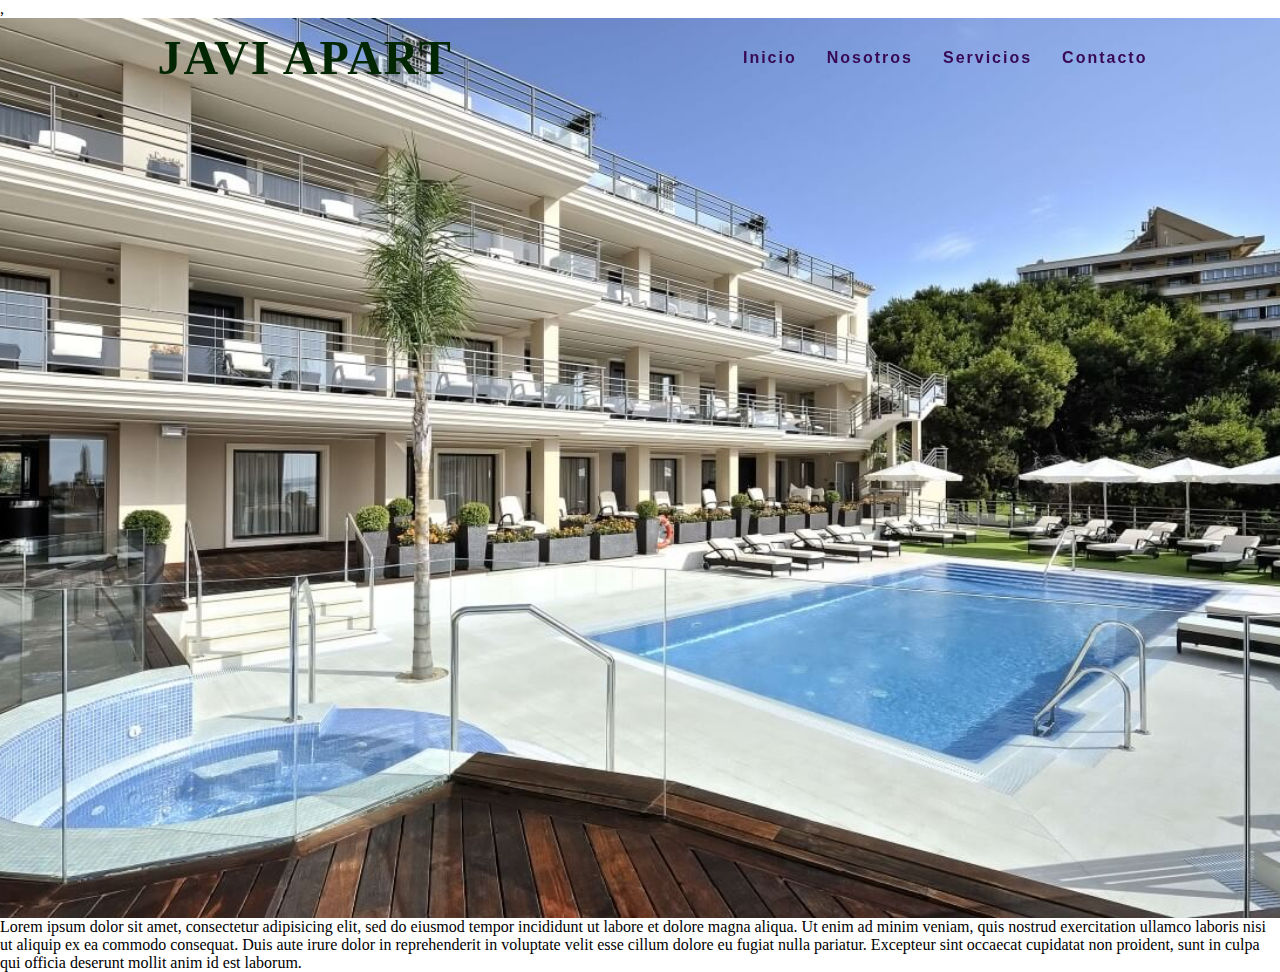
==== index.html @ 0197ef3e "Add files via upload" ====
<!DOCTYPE html>
<html lang="es">
<head>
	<title></title>
    <link rel="stylesheet" href="./CSS/estilo.css">
</head>
<body>
	<header>
		<a href="#" class="logo">JAVI APART</a>
		<nav>
			<ul>
				<li><a href="#">Inicio</a></li>
				<li><a href="#">Nosotros</a></li>
				<li><a href="#">Servicios</a></li>
				<!--<li><a href="#">Portafolio</a></li>-->
                <li><a href="./html/contacto.html">Contacto</a></li>
			</ul>
		</nav>

	</header>
    
   ,<!-- <img class="img-fluid" src="https://svgsilh.com/svg/1093169.svg" >  -->
 
	<section class="zona1"></section>
	<section>
		Lorem ipsum dolor sit amet, consectetur adipisicing elit, sed do eiusmod
		tempor incididunt ut labore et dolore magna aliqua. Ut enim ad minim veniam,
		quis nostrud exercitation ullamco laboris nisi ut aliquip ex ea commodo
		consequat. Duis aute irure dolor in reprehenderit in voluptate velit esse
		cillum dolore eu fugiat nulla pariatur. Excepteur sint occaecat cupidatat non
		proident, sunt in culpa qui officia deserunt mollit anim id est laborum.
	</section>

	<script src="./js/js.js"> </script>
</body>
</html>
---- CSS/estilo.css ----
*{
    margin: 0;
    padding: 0;
}
header{
    position: fixed;
    top: 0;
    left: 0;
    width: 100%;
    display: flex;
    justify-content: space-around;
    transition: 0.7s;
    padding: 30px 20px;
    z-index: 10;
}
header.abajo{
    background: #370854;
    padding: 30px 20px;
}
header .logo{
    position: relative;
    color: #022502;
    font-weight: bold;
    font-size: 3em;
    letter-spacing: 2px;
    transition: 1.5s;
    text-decoration: none;
}
nav{
    display: flex;
    justify-content: center;
    align-items: center;
}

header ul{
    position: relative;
    display: flex;
    justify-content: center;
    align-items: center;
}

header ul li{
    list-style: none;
}

header ul li a{
    position: relative;
    font-family: helvetica;
    margin: 0 15px;
    text-decoration: none;
    color: #370854;
    letter-spacing: 2px;
    font-weight: 600;
    transition: 0.7s;
    justify-content: right;
}

header ul li a:hover{
    background: #786b59;
    /*box-shadow: inset 200px 0 0 0 #0c2d5e;*/
    padding: 5px;  
    color: #fffe;
}

.img-fluid{
    position: absolute;
    display: inline;
    z-index: 1;
    margin: 127px 0px 50px 1000px;
    width: 30px;            
} 

.zona1{
    position: relative;
    width: 100%;
    height: 100vh;
    background: url(../imagen/hotel.jpg);
    background-size: cover;
    background-position: center center;
}
header.abajo .logo,
header.abajo ul li a{
    color: #fffa66;
}
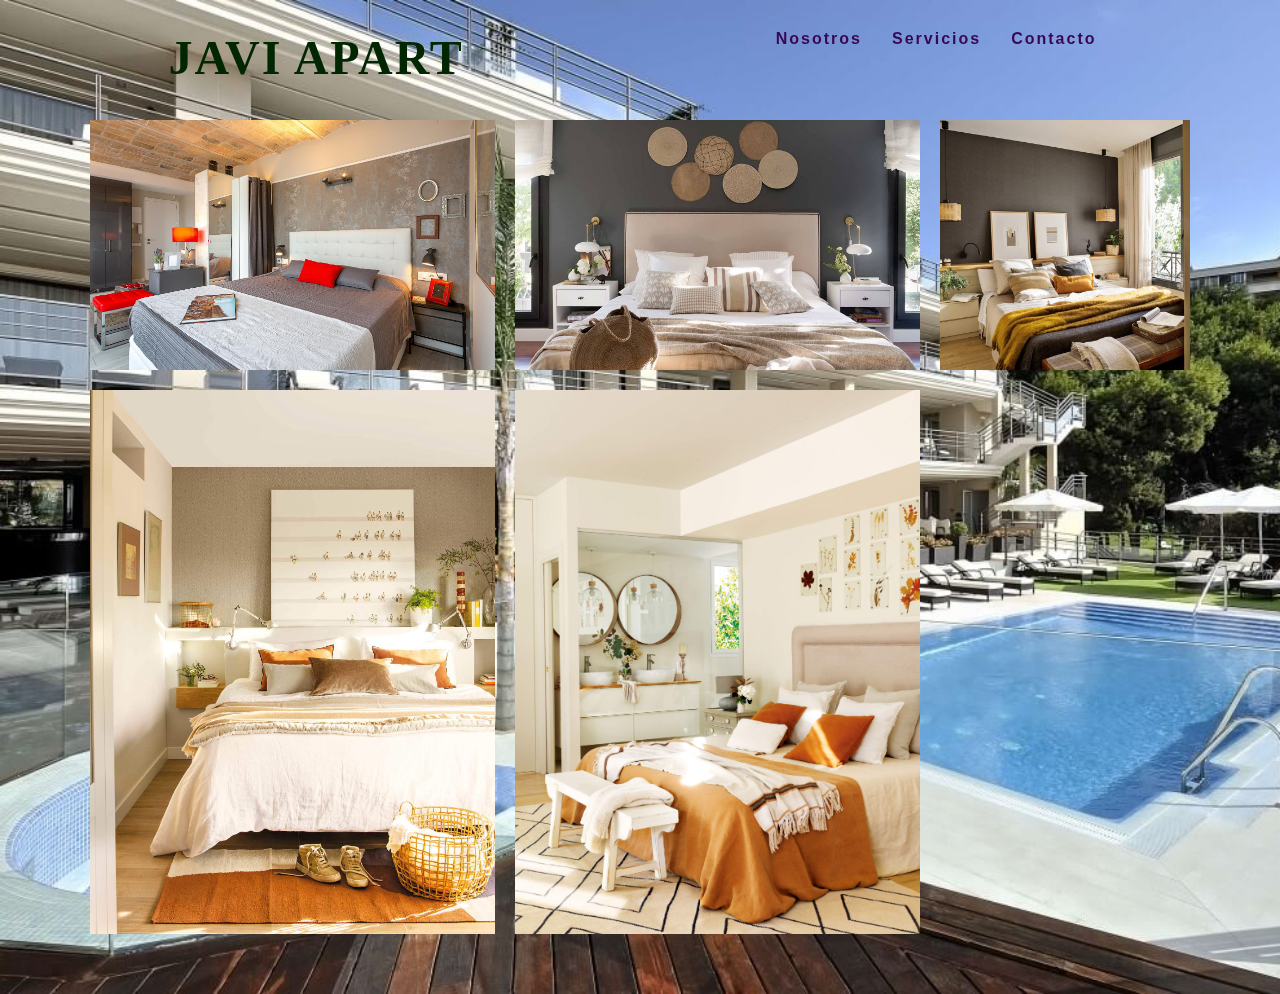
==== commit e2154b06: "Add files via upload" ====
--- a/index.html
+++ b/index.html
@@ -1,35 +1,91 @@
 <!DOCTYPE html>
 <html lang="es">
 <head>
-	<title></title>
+	<title>JAVI APART</title>
     <link rel="stylesheet" href="./CSS/estilo.css">
+	<link rel="stylesheet" href="https://cdnjs.cloudflare.com/ajax/libs/font-awesome/6.5.2/css/all.min.css" integrity="sha512-SnH5WK+bZxgPHs44uWIX+LLJAJ9/2PkPKZ5QiAj6Ta86w+fsb2TkcmfRyVX3pBnMFcV7oQPJkl9QevSCWr3W6A==" crossorigin="anonymous" referrerpolicy="no-referrer" />
 </head>
 <body>
 	<header>
 		<a href="#" class="logo">JAVI APART</a>
 		<nav>
 			<ul>
-				<li><a href="#">Inicio</a></li>
-				<li><a href="#">Nosotros</a></li>
-				<li><a href="#">Servicios</a></li>
-				<!--<li><a href="#">Portafolio</a></li>-->
-                <li><a href="./html/contacto.html">Contacto</a></li>
+				<!--<li><a href="#">Inicio</a></li>-->
+				<li><a href="./html/nosotros.html">Nosotros</a></li>
+				<li><a href="./html/servicio.html">Servicios</a></li>
+				<li><a href="./html/contacto.html">Contacto</a></li>
 			</ul>
 		</nav>
 
 	</header>
     
-   ,<!-- <img class="img-fluid" src="https://svgsilh.com/svg/1093169.svg" >  -->
- 
-	<section class="zona1"></section>
-	<section>
-		Lorem ipsum dolor sit amet, consectetur adipisicing elit, sed do eiusmod
-		tempor incididunt ut labore et dolore magna aliqua. Ut enim ad minim veniam,
-		quis nostrud exercitation ullamco laboris nisi ut aliquip ex ea commodo
-		consequat. Duis aute irure dolor in reprehenderit in voluptate velit esse
-		cillum dolore eu fugiat nulla pariatur. Excepteur sint occaecat cupidatat non
-		proident, sunt in culpa qui officia deserunt mollit anim id est laborum.
-	</section>
+    <div class="container-img">
+        <div class="box-img">
+            <a href="#">
+                <figure>
+                    <img src="./imagen/1.jpg" alt="img-galeria">
+                </figure>
+             </a>
+        </div>
+
+        <div class="box-img">
+            <a href="#">
+                <figure>
+                    <img src="./imagen/2.jpg" alt="img-galeria">
+                </figure>
+            </a>
+        </div>
+
+        <div class="box-img">
+            <a href="#">
+                <figure>
+                    <img src="./imagen/3.jpg" alt="img-galeria">
+                </figure>
+            </a>
+        </div>
+
+        <div class="box-img">
+            <a href="#">
+                <figure>
+                    <img src="./imagen/4.jpg" alt="img-galeria">
+                </figure>
+            </a>
+        </div>
+
+        <div class="box-img">
+            <a href="#">
+                <figure>
+                    <img src="./imagen/5.jpg" alt="img-galeria">
+                </figure>
+            </a>
+        </div>
+
+    </div>
+
+	
+
+
+
+	<footer>
+
+		<div>
+		<a href="https://www.instagram.com/" target="_blank">
+			<i class="fa-brands fa-instagram icon"></i>
+		</a>
+
+		<a href="https://web.facebook.com/" target="_blank">
+			<i class="fa-brands fa-facebook icon"></i>
+		</a>
+		<a href="https://github.com/" target="_blank">
+			<i class="fa-brands fa-github icon"></i>
+		</a>
+		<a href="https://wa.me/15551234567" target="_blank">
+			<i class="fa-brands fa-whatsapp icon"></i>
+		</a>
+
+
+		</div>
+	</footer>
 
 	<script src="./js/js.js"> </script>
 </body>
--- a/CSS/estilo.css
+++ b/CSS/estilo.css
@@ -1,7 +1,16 @@
 *{
     margin: 0;
     padding: 0;
+    box-sizing: border-box;
 }
+
+body{
+    background-image: url(../imagen/hotel.jpg);
+    background-size: cover;
+    position:static;
+    
+}
+
 header{
     position: fixed;
     top: 0;
@@ -23,14 +32,15 @@
     font-weight: bold;
     font-size: 3em;
     letter-spacing: 2px;
-    transition: 1.5s;
+    transition: 0.7s;
     text-decoration: none;
 }
+/*
 nav{
     display: flex;
     justify-content: center;
     align-items: center;
-}
+}*/
 
 header ul{
     position: relative;
@@ -62,23 +72,114 @@
     color: #fffe;
 }
 
-.img-fluid{
+.container-img{
+    width: 100%;
+    max-width: 1100px;
+    margin: auto;
+    margin-top: 120px;
+    margin-bottom: 60px;
+    display: grid;
+    grid-template-columns: auto auto auto;
+    grid-template-rows: 250px;
+    grid-gap: 20px;
+
+}
+.container-img .box-img figure{
+
+    width: 100%;
+    height: 100%;
+
+}
+
+.container-img .box-img img{
+    width: 100%;
+    height: 100%;
+    object-fit: cover;
+   
+}
+
+.container-img .box-img:nth-child(1){
+    grid-column-start: span 1;
+}
+
+.container-img .box-img:nth-child(4){
+grid-column-start: span 1;
+
+}
+
+.container-img .box-img img:hover {
+    transform: scale(1.5);
+
+}
+.container-img .box-img {overflow:hidden;}
+
+@media screen and (max-width: 800px){
+    .container-img{
+        width: 95%;
+        grid-template-columns: auto auto;
+        grid-template-rows: auto;
+        grid-gap: 10px;
+    }
+    .container-img .box-img:nth-child(1){
+        grid-column-start: span 1;
+    }
+    
+}
+
+@media screen and (max-width: 500px){
+    .container-img{
+        width: 90%;
+        grid-template-columns: repeat(1,1fr);
+      
+
+    }
+    .container-img .box-img:nth-child(1){
+        height: 200px;
+    }
+    
+}
+
+
+/*.img-fluid{
     position: absolute;
     display: inline;
     z-index: 1;
     margin: 127px 0px 50px 1000px;
     width: 30px;            
-} 
+} */
 
-.zona1{
-    position: relative;
+/*.zona1{
+    position:absolute;
     width: 100%;
     height: 100vh;
     background: url(../imagen/hotel.jpg);
     background-size: cover;
     background-position: center center;
-}
+}*/
 header.abajo .logo,
 header.abajo ul li a{
     color: #fffa66;
-}+}
+
+footer {
+	text-align: center;
+	padding: 7px;
+	max-width: 8px;
+	position: fixed;
+	top: 180px;
+	right: 25px;
+
+		.icon {
+			margin-top: 12px;
+			margin-right: 10px;
+            display: inline-block;
+			font-size: 35px;
+            right: 25px;
+            color: #f5f511;
+            
+            
+		}
+	}
+/*}*/
+
+
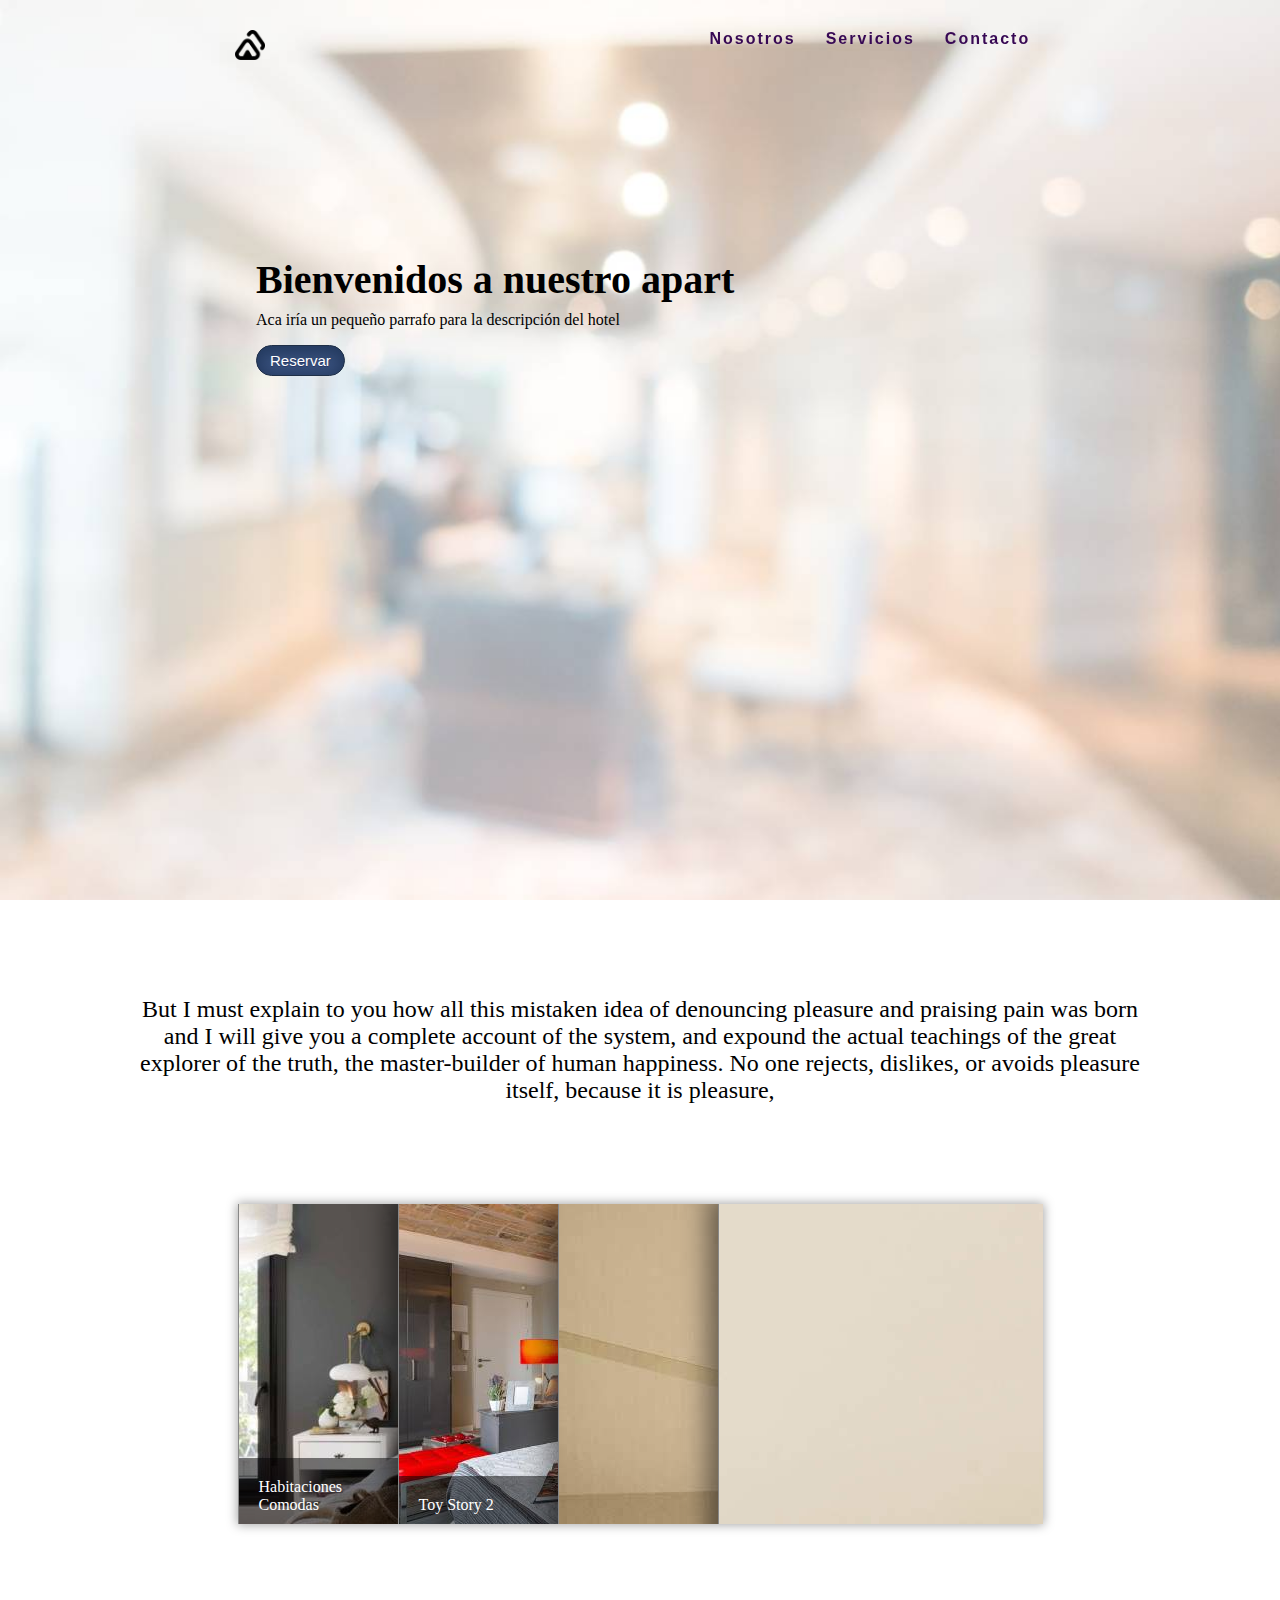
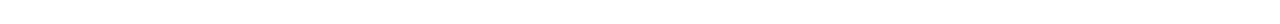
==== commit 8688c8e4: "modificaciones 1" ====
--- a/index.html
+++ b/index.html
@@ -7,7 +7,7 @@
 </head>
 <body>
 	<header>
-		<a href="#" class="logo">JAVI APART</a>
+		<img class="logo" src="/imagen/logo.png" alt="Javi Apart">
 		<nav>
 			<ul>
 				<!--<li><a href="#">Inicio</a></li>-->
@@ -18,25 +18,68 @@
 		</nav>
 
 	</header>
-    
-    <div class="container-img">
+    <div class="container">
+        <h1 class="titulo">Bienvenidos a nuestro apart</h1>
+        <p class="parrafo-titulo">Aca iría un pequeño parrafo para la descripción del hotel</p>
+        <a href="#" class="boton">Reservar</a>
+    </div>
+    <!-- <div class="container-img">
         <div class="box-img">
             <a href="#">
                 <figure>
-                    <img src="./imagen/1.jpg" alt="img-galeria">
+                    
                 </figure>
              </a>
         </div>
+    </div> -->
+    <section class="intro">
+        <p>But I must explain to you how all this mistaken idea of denouncing pleasure and praising pain was born and I will give you a complete account of the system, and expound the actual teachings of the great explorer of the truth, the master-builder of human happiness. No one rejects, dislikes, or avoids pleasure itself, because it is pleasure,</p>
+    </section>
+    <div class="accordian">
+        <p></p>
+        <ul>
+            <li>
+                <div class="image_title">
+                    <a href="#">Habitaciones Comodas</a>
 
-        <div class="box-img">
+                </div>
+                <a href="#">
+                    <img src="./imagen/2-hotel.jpg"/>
+                </a>
+            </li>
+            <li>
+                <div class="image_title">
+                    <a href="#">Toy Story 2</a>
+                </div>
+                <a href="#">
+                    <img src="./imagen/1-hotel.jpg"/>
+                </a>
+            </li>
+            <li>
+                
+                <a href="#">
+                    <img src="./imagen/4.jpg"/>
+                </a>
+            </li>
+            <li>
+                
+                <a href="#">
+                    <img src="./imagen/5.jpg"/>
+                </a>
+            </li>
+
+        </ul>
+    </div>
+
+        <!-- <div class="box-img">
             <a href="#">
                 <figure>
                     <img src="./imagen/2.jpg" alt="img-galeria">
                 </figure>
             </a>
-        </div>
+        </div> -->
 
-        <div class="box-img">
+        <!-- <div class="box-img">
             <a href="#">
                 <figure>
                     <img src="./imagen/3.jpg" alt="img-galeria">
@@ -58,9 +101,9 @@
                     <img src="./imagen/5.jpg" alt="img-galeria">
                 </figure>
             </a>
-        </div>
+        </div> -->
 
-    </div>
+  
 
 	
 
--- a/CSS/estilo.css
+++ b/CSS/estilo.css
@@ -4,16 +4,135 @@
     box-sizing: border-box;
 }
 
-body{
-    background-image: url(../imagen/hotel.jpg);
-    background-size: cover;
-    position:static;
+
+.container{
+    background-image: url(../imagen/fondo-hotel.jpg);
+    background-size:cover;
+    background-repeat:no-repeat;
+    height: 100vh;
+    padding-top: 20%;
+    padding-left: 20%;
+   
+}
+.titulo{
+    font-size: 2.5em;
+    margin-bottom: 0.2em;
+}
+.parrafo-titulo{
+    padding-bottom: 1em;
+}
+
+.boton {
+	box-shadow:inset 0px 0px 15px 3px #23395e;
+	background:linear-gradient(to bottom, #2e466e 5%, #415989 100%);
+	background-color:#2e466e;
+	border-radius:17px;
+	border:1px solid #1f2f47;
+	display:inline-block;
+	cursor:pointer;
+	color:#ffffff;
+	font-family:Arial;
+	font-size:15px;
+	padding:6px 13px;
+	text-decoration:none;
+	text-shadow:0px 1px 0px #263666;
     
 }
+.logo{
+    width: 30px;
+}
+.logo.abajo{
+    background-color: #fff;
+    width: 20px;
+}
+.boton:hover {
+	background:linear-gradient(to bottom, #415989 5%, #2e466e 100%);
+	background-color:#415989;
+}
+.boton:active {
+	position:relative;
+	top:1px;
+}
+
+/* ACA EMPIEZA EL CODIGO DE LA GALERIA */
+.intro{
+    display: flex;
+    width: 80%;
+    margin: 0 auto;
+    text-align: center;
+    padding-top: 4em;
+    font-size: 1.5em;
+}
+.accordian {
+	width: 805px; height: 320px;
+	overflow: hidden;
+	
+	/*Time for some styling*/
+	margin: 100px auto;
+	box-shadow: 0 0 10px 1px rgba(0, 0, 0, 0.35);
+	-webkit-box-shadow: 0 0 10px 1px rgba(0, 0, 0, 0.35);
+	-moz-box-shadow: 0 0 10px 1px rgba(0, 0, 0, 0.35);
+}
+
+/*A small hack to prevent flickering on some browsers*/
+.accordian ul {
+	width: 2000px;
+	/*This will give ample space to the last item to move
+	instead of falling down/flickering during hovers.*/
+}
+
+.accordian li {
+	position: relative;
+	display: block;
+	width: 160px;
+	float: left;
+	
+	border-left: 1px solid #888;
+	
+	box-shadow: 0 0 25px 10px rgba(0, 0, 0, 0.5);
+	-webkit-box-shadow: 0 0 25px 10px rgba(0, 0, 0, 0.5);
+	-moz-box-shadow: 0 0 25px 10px rgba(0, 0, 0, 0.5);
+	
+	/*Transitions to give animation effect*/
+	transition: all 0.5s;
+	-webkit-transition: all 0.5s;
+	-moz-transition: all 0.5s;
+	/*If you hover on the images now you should be able to 
+	see the basic accordian*/
+}
+
+/*Reduce with of un-hovered elements*/
+.accordian ul:hover li {width: 40px;}
+/*Lets apply hover effects now*/
+/*The LI hover style should override the UL hover style*/
+.accordian ul li:hover {width: 640px;}
+
+
+.accordian li img {
+	display: block;
+}
+
+/*Image title styles*/
+.image_title {
+	background: rgba(0, 0, 0, 0.5);
+	position: absolute;
+	left: 0; bottom: 0;	
+    width: 100%;	
+
+}
+.image_title a {
+	display: block;
+	color: #fff;
+	text-decoration: none;
+	padding: 20px;
+	font-size: 16px;
+}
+
+/* ACA TERMINAN LOS ESTILOS DE LA GALERIA */
 
 header{
     position: fixed;
-    top: 0;
+    top: 20;
     left: 0;
     width: 100%;
     display: flex;
@@ -23,7 +142,7 @@
     z-index: 10;
 }
 header.abajo{
-    background: #370854;
+    background: #D5D493;
     padding: 30px 20px;
 }
 header .logo{
@@ -72,6 +191,7 @@
     color: #fffe;
 }
 
+
 .container-img{
     width: 100%;
     max-width: 1100px;
@@ -91,12 +211,12 @@
 
 }
 
-.container-img .box-img img{
+/* .container-img .box-img img{
     width: 100%;
     height: 100%;
     object-fit: cover;
    
-}
+} */
 
 .container-img .box-img:nth-child(1){
     grid-column-start: span 1;
@@ -113,30 +233,75 @@
 }
 .container-img .box-img {overflow:hidden;}
 
-@media screen and (max-width: 800px){
-    .container-img{
-        width: 95%;
-        grid-template-columns: auto auto;
-        grid-template-rows: auto;
-        grid-gap: 10px;
-    }
-    .container-img .box-img:nth-child(1){
-        grid-column-start: span 1;
-    }
+form h4{
+    padding-bottom: 1em ;
+}
+.divform{
+    display: grid;
+    justify-content: center;
+    align-items: center;
+    padding-top: 5em;
+    background-image: url(../imagen/fondo-hotel.jpg);
+    background-size:cover;
+    background-repeat:no-repeat;
+    height: 80vh;
     
 }
 
+@media screen and (max-width: 960px){
+    .parrafo-titulo{
+        padding-bottom: 1em;
+        width: 85%;
+    }
+    .titulo{
+        font-size: 2.5em;
+        margin-bottom: 0.2em;
+        width: 85%;
+    }
+    .formdiv{
+        display: flex;
+        flex-direction: column;
+        max-width: 60vh;
+        margin: 0 auto;
+    }
+    .divform{
+        display: grid;
+        justify-content: center;
+        align-items: center;
+        
+        
+    }
+    .container{
+        background-image: url(../imagen/fondo-hotel.jpg);
+        background-size:cover;
+        background-repeat:no-repeat;
+        height: 70vh;
+        padding-top: 20%;
+        padding-left: 20%;
+       
+    }
+
+    
+}
+
 @media screen and (max-width: 500px){
-    .container-img{
-        width: 90%;
-        grid-template-columns: repeat(1,1fr);
-      
-
-    }
-    .container-img .box-img:nth-child(1){
-        height: 200px;
-    }
-    
+
+    .parrafo-titulo{
+        padding-bottom: 1em;
+        width: 85%;
+    }
+    .titulo{
+        font-size: 2.5em;
+        margin-bottom: 0.2em;
+        width: 85%;
+    }
+
+    .formdiv{
+        display: flex;
+        flex-direction: column;
+        max-width: 60vh;
+        margin: 0 auto;
+    }
 }
 
 
@@ -158,7 +323,7 @@
 }*/
 header.abajo .logo,
 header.abajo ul li a{
-    color: #fffa66;
+    color: #817c00;
 }
 
 footer {
@@ -175,7 +340,7 @@
             display: inline-block;
 			font-size: 35px;
             right: 25px;
-            color: #f5f511;
+            color: #2b2a01  ;
             
             
 		}
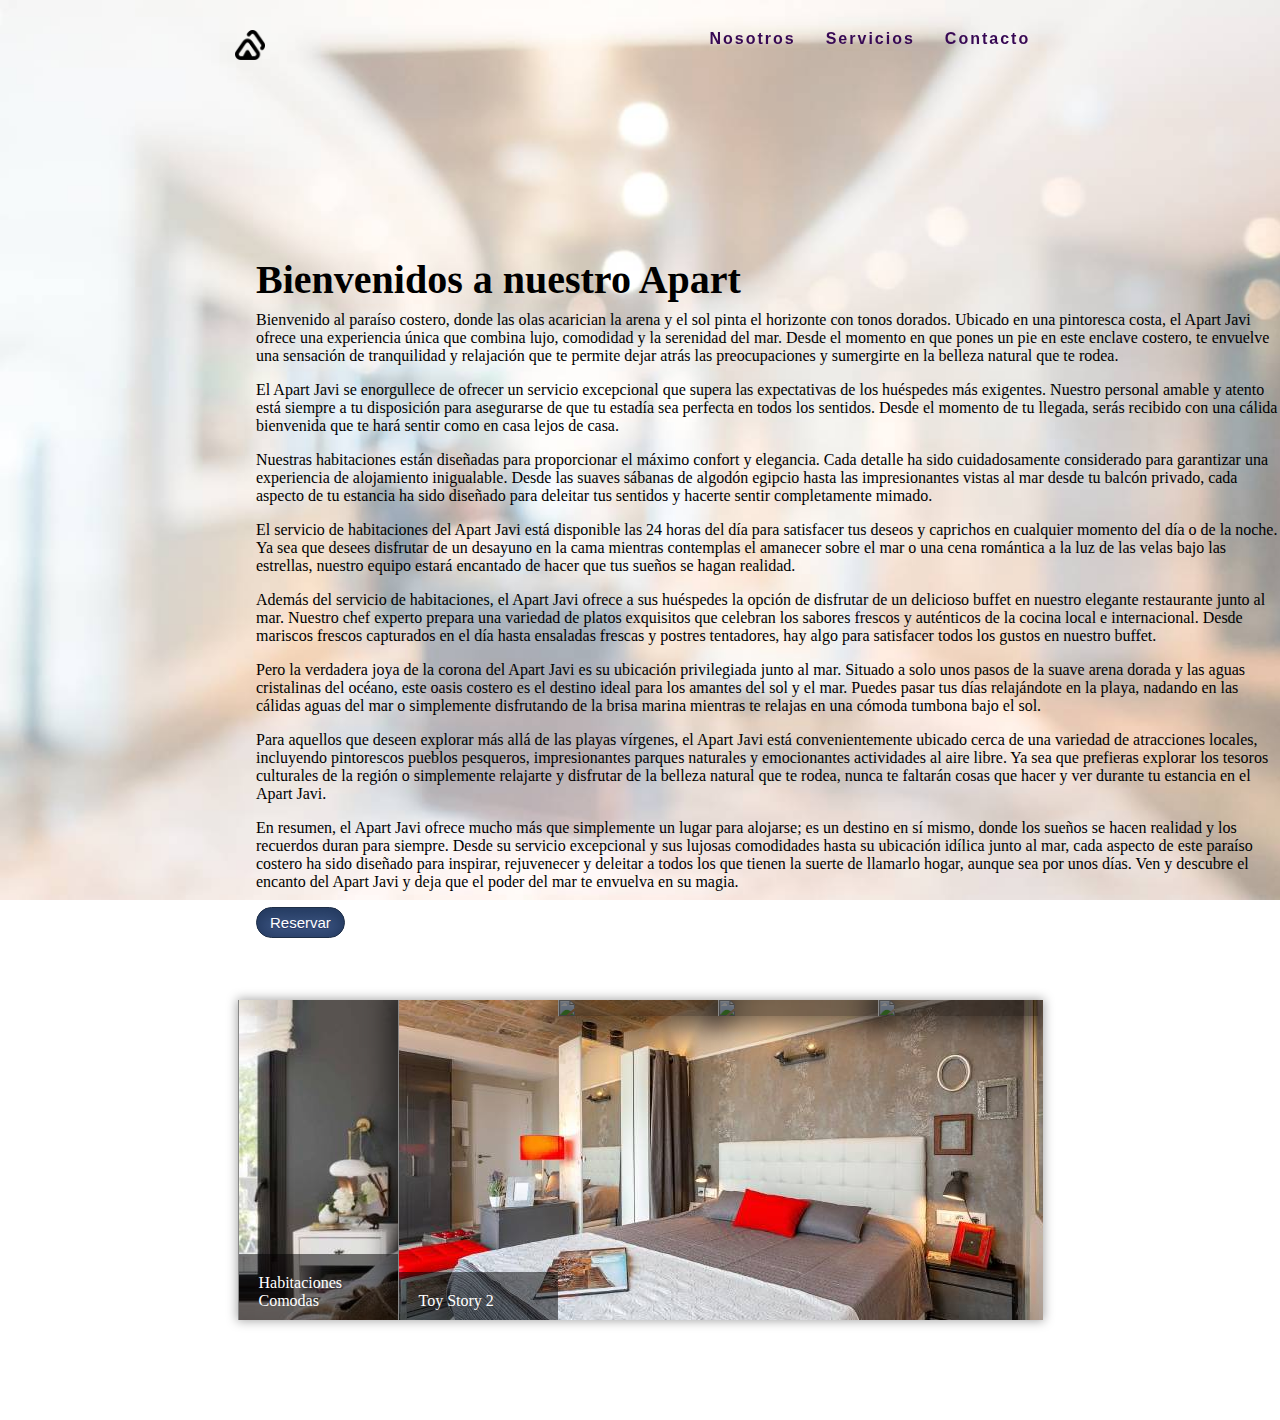
==== commit 9b117845: "modificamos inicio errores validator" ====
--- a/index.html
+++ b/index.html
@@ -19,8 +19,23 @@
 
 	</header>
     <div class="container">
-        <h1 class="titulo">Bienvenidos a nuestro apart</h1>
-        <p class="parrafo-titulo">Aca iría un pequeño parrafo para la descripción del hotel</p>
+        <h1 class="titulo">Bienvenidos a nuestro Apart</h1>
+        <p class="parrafo-titulo">Bienvenido al paraíso costero, donde las olas acarician la arena y el sol pinta el horizonte con tonos dorados. Ubicado en una pintoresca costa, el Apart Javi ofrece una experiencia única que combina lujo, comodidad y la serenidad del mar. Desde el momento en que pones un pie en este enclave costero, te envuelve una sensación de tranquilidad y relajación que te permite dejar atrás las preocupaciones y sumergirte en la belleza natural que te rodea.</p>
+
+        <p class="parrafo-titulo">El Apart Javi se enorgullece de ofrecer un servicio excepcional que supera las expectativas de los huéspedes más exigentes. Nuestro personal amable y atento está siempre a tu disposición para asegurarse de que tu estadía sea perfecta en todos los sentidos. Desde el momento de tu llegada, serás recibido con una cálida bienvenida que te hará sentir como en casa lejos de casa.</p>
+            
+        <p class="parrafo-titulo">Nuestras habitaciones están diseñadas para proporcionar el máximo confort y elegancia. Cada detalle ha sido cuidadosamente considerado para garantizar una experiencia de alojamiento inigualable. Desde las suaves sábanas de algodón egipcio hasta las impresionantes vistas al mar desde tu balcón privado, cada aspecto de tu estancia ha sido diseñado para deleitar tus sentidos y hacerte sentir completamente mimado.</p>
+            
+        <p class="parrafo-titulo">El servicio de habitaciones del Apart Javi está disponible las 24 horas del día para satisfacer tus deseos y caprichos en cualquier momento del día o de la noche. Ya sea que desees disfrutar de un desayuno en la cama mientras contemplas el amanecer sobre el mar o una cena romántica a la luz de las velas bajo las estrellas, nuestro equipo estará encantado de hacer que tus sueños se hagan realidad.</p>
+            
+        <p class="parrafo-titulo">Además del servicio de habitaciones, el Apart Javi ofrece a sus huéspedes la opción de disfrutar de un delicioso buffet en nuestro elegante restaurante junto al mar. Nuestro chef experto prepara una variedad de platos exquisitos que celebran los sabores frescos y auténticos de la cocina local e internacional. Desde mariscos frescos capturados en el día hasta ensaladas frescas y postres tentadores, hay algo para satisfacer todos los gustos en nuestro buffet.</p>
+            
+        <p class="parrafo-titulo">Pero la verdadera joya de la corona del Apart Javi es su ubicación privilegiada junto al mar. Situado a solo unos pasos de la suave arena dorada y las aguas cristalinas del océano, este oasis costero es el destino ideal para los amantes del sol y el mar. Puedes pasar tus días relajándote en la playa, nadando en las cálidas aguas del mar o simplemente disfrutando de la brisa marina mientras te relajas en una cómoda tumbona bajo el sol.</p>
+            
+        <p class="parrafo-titulo">Para aquellos que deseen explorar más allá de las playas vírgenes, el Apart Javi está convenientemente ubicado cerca de una variedad de atracciones locales, incluyendo pintorescos pueblos pesqueros, impresionantes parques naturales y emocionantes actividades al aire libre. Ya sea que prefieras explorar los tesoros culturales de la región o simplemente relajarte y disfrutar de la belleza natural que te rodea, nunca te faltarán cosas que hacer y ver durante tu estancia en el Apart Javi.</p>
+            
+        <p class="parrafo-titulo">En resumen, el Apart Javi ofrece mucho más que simplemente un lugar para alojarse; es un destino en sí mismo, donde los sueños se hacen realidad y los recuerdos duran para siempre. Desde su servicio excepcional y sus lujosas comodidades hasta su ubicación idílica junto al mar, cada aspecto de este paraíso costero ha sido diseñado para inspirar, rejuvenecer y deleitar a todos los que tienen la suerte de llamarlo hogar, aunque sea por unos días. Ven y descubre el encanto del Apart Javi y deja que el poder del mar te envuelva en su magia.</p>
+
         <a href="#" class="boton">Reservar</a>
     </div>
     <!-- <div class="container-img">
@@ -32,9 +47,13 @@
              </a>
         </div>
     </div> -->
+    <!--
     <section class="intro">
         <p>But I must explain to you how all this mistaken idea of denouncing pleasure and praising pain was born and I will give you a complete account of the system, and expound the actual teachings of the great explorer of the truth, the master-builder of human happiness. No one rejects, dislikes, or avoids pleasure itself, because it is pleasure,</p>
     </section>
+    -->
+
+
     <div class="accordian">
         <p></p>
         <ul>
@@ -44,7 +63,7 @@
 
                 </div>
                 <a href="#">
-                    <img src="./imagen/2-hotel.jpg"/>
+                    <img src="./imagen/2-hotel.jpg">
                 </a>
             </li>
             <li>
@@ -52,19 +71,34 @@
                     <a href="#">Toy Story 2</a>
                 </div>
                 <a href="#">
-                    <img src="./imagen/1-hotel.jpg"/>
+                    <img src="./imagen/1-hotel.jpg">
                 </a>
             </li>
             <li>
+                <div class="image_title">
+                    <a href="#">Campo</a>
+                </div>
+                <a href="#">
+                    <img src="./imagen/3-hotel.jpg">
+                </a>
+            </li>
+
+
+            <li>
+                <div class="image_title">
+                    <a href="#">Deluxe</a>
+                </div>
                 
                 <a href="#">
-                    <img src="./imagen/4.jpg"/>
+                    <img src="./imagen/4-hotel.jpg">
                 </a>
             </li>
             <li>
-                
+                <div class="image_title">
+                    <a href="#">Queen</a>
+                </div>
                 <a href="#">
-                    <img src="./imagen/5.jpg"/>
+                    <img src="./imagen/5-hotel.jpg">
                 </a>
             </li>
 
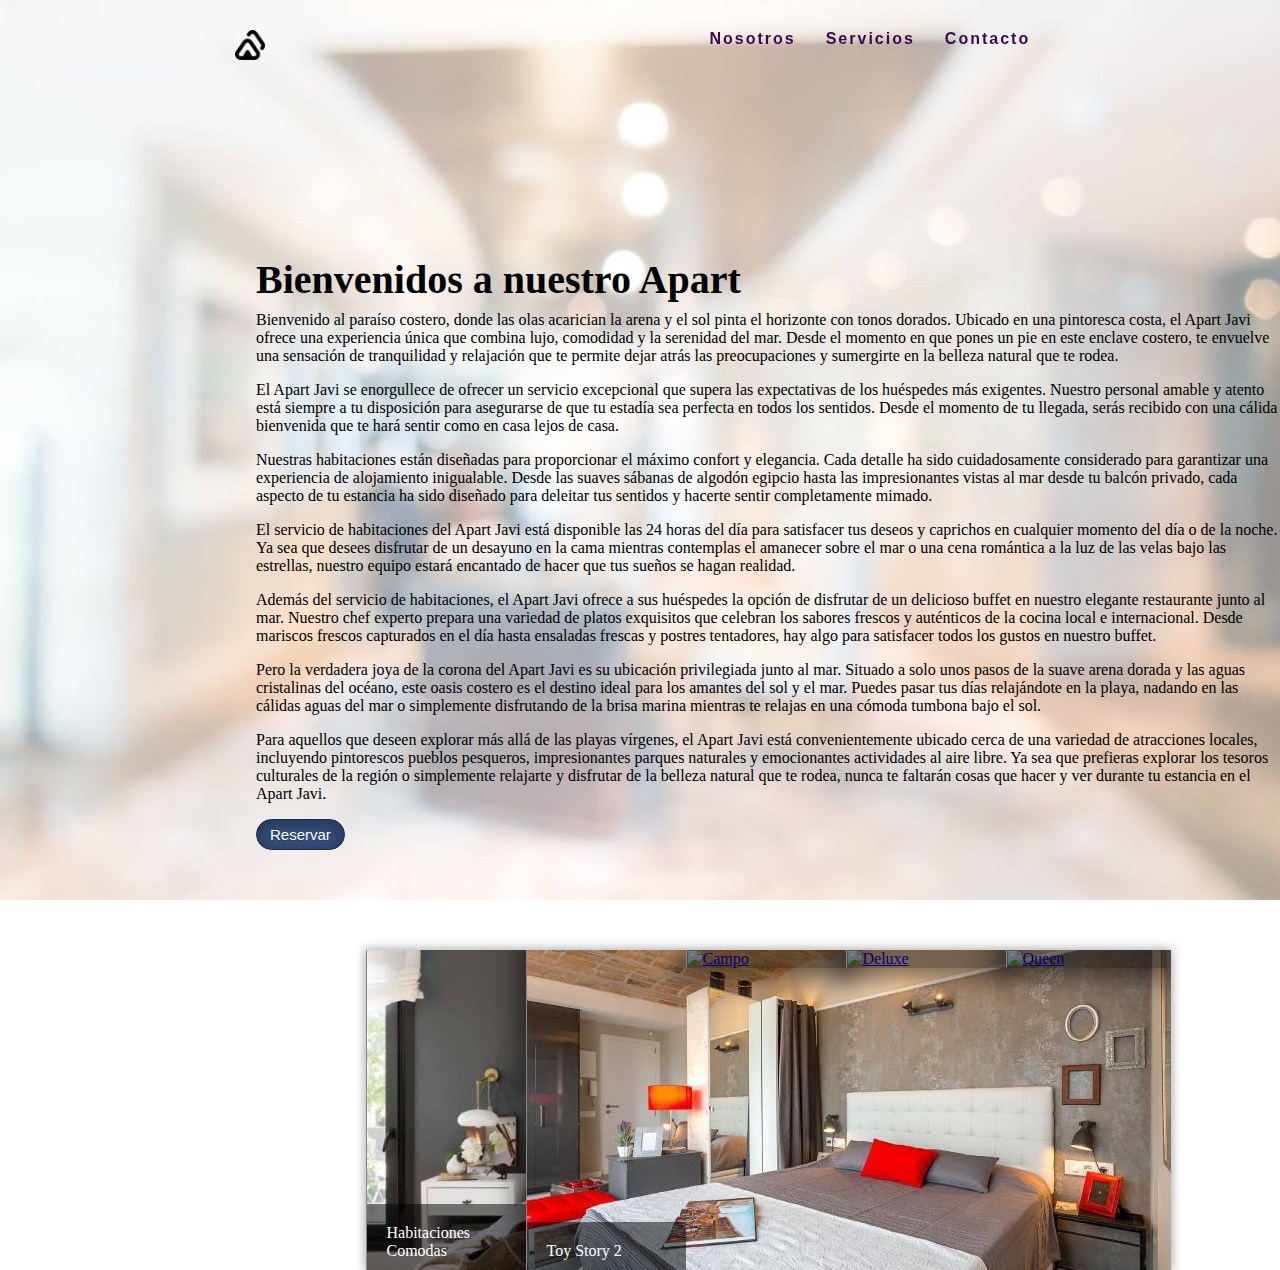
==== commit 06a0973d: "modificamops todas las web para mejorar rendimientos en pagespeed insights" ====
--- a/index.html
+++ b/index.html
@@ -2,8 +2,9 @@
 <html lang="es">
 <head>
 	<title>JAVI APART</title>
+    <meta name="viewport" content="width=device-width, initial-scale=1, maximum-scale=5">
     <link rel="stylesheet" href="./CSS/estilo.css">
-	<link rel="stylesheet" href="https://cdnjs.cloudflare.com/ajax/libs/font-awesome/6.5.2/css/all.min.css" integrity="sha512-SnH5WK+bZxgPHs44uWIX+LLJAJ9/2PkPKZ5QiAj6Ta86w+fsb2TkcmfRyVX3pBnMFcV7oQPJkl9QevSCWr3W6A==" crossorigin="anonymous" referrerpolicy="no-referrer" />
+	<link rel="stylesheet" href="https://cdnjs.cloudflare.com/ajax/libs/font-awesome/6.5.2/css/all.min.css" integrity="sha512-SnH5WK+bZxgPHs44uWIX+LLJAJ9/2PkPKZ5QiAj6Ta86w+fsb2TkcmfRyVX3pBnMFcV7oQPJkl9QevSCWr3W6A==" crossorigin="anonymous" referrerpolicy="no-referrer" >
 </head>
 <body>
 	<header>
@@ -34,10 +35,12 @@
             
         <p class="parrafo-titulo">Para aquellos que deseen explorar más allá de las playas vírgenes, el Apart Javi está convenientemente ubicado cerca de una variedad de atracciones locales, incluyendo pintorescos pueblos pesqueros, impresionantes parques naturales y emocionantes actividades al aire libre. Ya sea que prefieras explorar los tesoros culturales de la región o simplemente relajarte y disfrutar de la belleza natural que te rodea, nunca te faltarán cosas que hacer y ver durante tu estancia en el Apart Javi.</p>
             
-        <p class="parrafo-titulo">En resumen, el Apart Javi ofrece mucho más que simplemente un lugar para alojarse; es un destino en sí mismo, donde los sueños se hacen realidad y los recuerdos duran para siempre. Desde su servicio excepcional y sus lujosas comodidades hasta su ubicación idílica junto al mar, cada aspecto de este paraíso costero ha sido diseñado para inspirar, rejuvenecer y deleitar a todos los que tienen la suerte de llamarlo hogar, aunque sea por unos días. Ven y descubre el encanto del Apart Javi y deja que el poder del mar te envuelva en su magia.</p>
+        <!--<p class="parrafo-titulo">En resumen, el Apart Javi ofrece mucho más que simplemente un lugar para alojarse; es un destino en sí mismo, donde los sueños se hacen realidad y los recuerdos duran para siempre. Desde su servicio excepcional y sus lujosas comodidades hasta su ubicación idílica junto al mar, cada aspecto de este paraíso costero ha sido diseñado para inspirar, rejuvenecer y deleitar a todos los que tienen la suerte de llamarlo hogar, aunque sea por unos días. Ven y descubre el encanto del Apart Javi y deja que el poder del mar te envuelva en su magia.</p>-->
 
         <a href="#" class="boton">Reservar</a>
-    </div>
+       <!---ACA SAQUE </DIV>-->
+
+
     <!-- <div class="container-img">
         <div class="box-img">
             <a href="#">
@@ -54,57 +57,57 @@
     -->
 
 
-    <div class="accordian">
-        <p></p>
-        <ul>
-            <li>
-                <div class="image_title">
-                    <a href="#">Habitaciones Comodas</a>
+        <div class="accordian">
+            <p></p>
+            <ul>
+                <li>
+                    <div class="image_title">
+                        <a href="#">Habitaciones Comodas</a>
 
-                </div>
-                <a href="#">
-                    <img src="./imagen/2-hotel.jpg">
-                </a>
-            </li>
-            <li>
-                <div class="image_title">
-                    <a href="#">Toy Story 2</a>
-                </div>
-                <a href="#">
-                    <img src="./imagen/1-hotel.jpg">
-                </a>
-            </li>
-            <li>
-                <div class="image_title">
-                    <a href="#">Campo</a>
-                </div>
-                <a href="#">
-                    <img src="./imagen/3-hotel.jpg">
-                </a>
-            </li>
+                    </div>
+                    <a href="#">
+                        <img src="./imagen/2-hotel.jpg" alt="Habitaciones Comodas">
+                    </a>
+                </li>
+                <li>
+                    <div class="image_title">
+                        <a href="#">Toy Story 2</a>
+                    </div>
+                    <a href="#">
+                        <img src="./imagen/1-hotel.jpg" alt="Toy Story 2">
+                    </a>
+                </li>
+                <li>
+                    <div class="image_title">
+                        <a href="#">Campo</a>
+                    </div>
+                    <a href="#">
+                        <img src="./imagen/3-hotel.jpg" alt="Campo">
+                    </a>
+                </li>
 
 
-            <li>
-                <div class="image_title">
-                    <a href="#">Deluxe</a>
-                </div>
-                
-                <a href="#">
-                    <img src="./imagen/4-hotel.jpg">
-                </a>
-            </li>
-            <li>
-                <div class="image_title">
-                    <a href="#">Queen</a>
-                </div>
-                <a href="#">
-                    <img src="./imagen/5-hotel.jpg">
-                </a>
-            </li>
+                <li>
+                    <div class="image_title">
+                        <a href="#">Deluxe</a>
+                    </div>
+                    
+                    <a href="#">
+                        <img src="./imagen/4-hotel.jpg" alt="Deluxe">
+                    </a>
+                </li>
+                <li>
+                    <div class="image_title">
+                        <a href="#">Queen</a>
+                    </div>
+                    <a href="#">
+                        <img src="./imagen/5-hotel.jpg" alt="Queen">
+                    </a>
+                </li>
 
-        </ul>
+            </ul>
+        </div>
     </div>
-
         <!-- <div class="box-img">
             <a href="#">
                 <figure>
@@ -144,24 +147,24 @@
 
 
 	<footer>
-
-		<div>
-		<a href="https://www.instagram.com/" target="_blank">
-			<i class="fa-brands fa-instagram icon"></i>
-		</a>
-
-		<a href="https://web.facebook.com/" target="_blank">
-			<i class="fa-brands fa-facebook icon"></i>
-		</a>
-		<a href="https://github.com/" target="_blank">
-			<i class="fa-brands fa-github icon"></i>
-		</a>
-		<a href="https://wa.me/15551234567" target="_blank">
-			<i class="fa-brands fa-whatsapp icon"></i>
-		</a>
-
-
-		</div>
+<!-- se agrego label para mejorar el rendimiento PageSpeed Insights--> 
+        <div>
+            <a href="https://www.instagram.com/" aria-label="instagram"    target="_blank">
+                <i class="fa-brands fa-instagram icon"></i>
+            </a>
+    
+            <a href="https://web.facebook.com/" aria-label="facee"  target="_blank">
+                <i class="fa-brands fa-facebook icon"></i>
+            </a>
+            <a href="https://github.com/" aria-label="git" target="_blank">
+                <i class="fa-brands fa-github icon"></i>
+            </a>
+            <a href="https://wa.me/15551234567" aria-label="what" target="_blank">
+                <i class="fa-brands fa-whatsapp icon"></i>
+            </a>
+    
+    
+            </div>
 	</footer>
 
 	<script src="./js/js.js"> </script>
